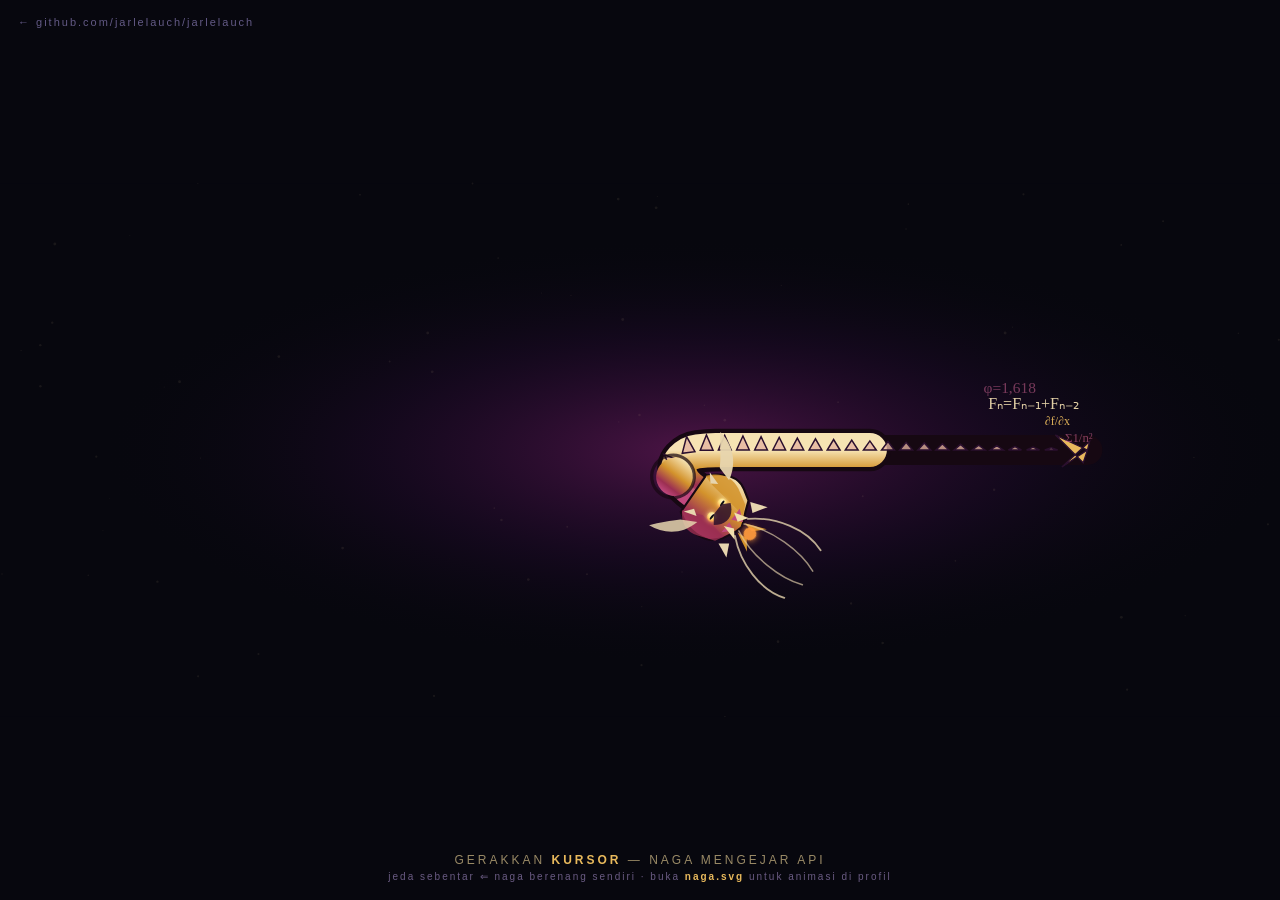
==== naga.html @ 02e19892 "perbaikan: naga versi sangar untuk profil (duri tajam, taring, api dari mulut, rumus dari ekor) + ha" ====
<!doctype html>
<html lang="id">
<head>
<meta charset="utf-8">
<meta name="viewport" content="width=device-width,initial-scale=1">
<title>NAGA API — versi interaktif</title>
<style>
  :root { --gold:#e8b95c; --cream:#f6e3b3; --mag:#c0487e; --void:#07070e; }
  * { box-sizing:border-box; }
  html,body { margin:0; padding:0; height:100%; background:var(--void); overflow:hidden; }
  #scene { display:block; width:100vw; height:100vh; background:var(--void); cursor:crosshair; }
  #hud {
    position:fixed; left:50%; bottom:18px; transform:translateX(-50%);
    font:12px Arial,Helvetica,sans-serif; letter-spacing:3px; color:#9a8a66;
    text-align:center; pointer-events:none; white-space:nowrap;
  }
  #hud b { color:var(--gold); font-weight:700; }
  #hud .sub { color:#6a5b83; letter-spacing:2px; margin-top:4px; font-size:10px; }
  #hud.fade { opacity:.15; transition:opacity 2.4s ease; }
  a#back {
    position:fixed; top:16px; left:18px; color:#8a7db8; text-decoration:none;
    font:11px Arial,sans-serif; letter-spacing:2px; opacity:.7;
  }
  a#back:hover { opacity:1; color:var(--gold); }
</style>
</head>
<body>
<a id="back" href="https://github.com/jarlelauch/jarlelauch" target="_blank" rel="noopener">&#8592; github.com/jarlelauch/jarlelauch</a>

<svg id="scene" viewBox="0 0 1200 500" preserveAspectRatio="xMidYMid meet">
  <defs>
    <linearGradient id="bodyG" x1="0" y1="0" x2="0" y2="1">
      <stop offset="0" stop-color="#f6e3b3"/>
      <stop offset=".45" stop-color="#d3932c"/>
      <stop offset=".8" stop-color="#9c2f52"/>
      <stop offset="1" stop-color="#c0487e"/>
    </linearGradient>
    <linearGradient id="bladeG" gradientUnits="userSpaceOnUse" x1="0" y1="480" x2="0" y2="150">
      <stop offset="0" stop-color="#c0487e" stop-opacity=".25"/>
      <stop offset="1" stop-color="#f2dfad"/>
    </linearGradient>
    <radialGradient id="auraG" cx="50%" cy="50%" r="50%">
      <stop offset="0" stop-color="#5a1750" stop-opacity=".85"/>
      <stop offset=".55" stop-color="#2a0b36" stop-opacity=".35"/>
      <stop offset="1" stop-color="#07070e" stop-opacity="0"/>
    </radialGradient>
    <radialGradient id="eyeG" cx="40%" cy="35%" r="70%">
      <stop offset="0" stop-color="#fff6d8"/>
      <stop offset=".5" stop-color="#ffe27a"/>
      <stop offset="1" stop-color="#ff8a3c"/>
    </radialGradient>
    <filter id="glow" x="-80%" y="-80%" width="260%" height="260%">
      <feGaussianBlur stdDeviation="2.6" result="b"/>
      <feMerge><feMergeNode in="b"/><feMergeNode in="SourceGraphic"/></feMerge>
    </filter>
    <filter id="fire" x="-200%" y="-200%" width="500%" height="500%">
      <feGaussianBlur stdDeviation="3.4" result="b"/>
      <feMerge><feMergeNode in="b"/><feMergeNode in="SourceGraphic"/></feMerge>
    </filter>
  </defs>

  <rect width="1200" height="500" fill="#07070e"/>
  <ellipse id="aura" cx="600" cy="250" rx="560" ry="200" fill="url(#auraG)"/>

  <g id="stars"></g>

  <g id="bodyWrap">
    <path id="outBack" fill="none" stroke="#160812" stroke-width="28" stroke-linecap="round"/>
    <path id="outFront" fill="none" stroke="#160812" stroke-width="40" stroke-linecap="round"/>
    <path id="fillBack" fill="none" stroke="url(#bodyG)" stroke-width="20" stroke-linecap="round"/>
    <path id="fillFront" fill="none" stroke="url(#bodyG)" stroke-width="32" stroke-linecap="round"/>
    <path id="shine" fill="none" stroke="#ffe9b8" stroke-width="4" stroke-opacity=".18" stroke-linecap="round"/>
    <path id="spikes" fill="url(#bladeG)" stroke="#2a0f2e" stroke-width="1.4"/>
    <path id="tailfin" fill="#e8b95c" stroke="#2a0f2e" stroke-width="1.2"/>
  </g>

  <g id="head">
    <circle id="neck" cx="-26" cy="0" r="18" fill="url(#bodyG)"/>
    <circle cx="-28" cy="1" r="20" fill="none" stroke="#160812" stroke-width="3" stroke-opacity=".7"/>
    <path id="skull" d="M-4 -18 C 8 -32 22 -36 32 -30 L 42 -24 L 46 -14 L 50 -6 L 52 0 L 50 7 L 44 19 L 36 27 C 24 33 10 31 -2 23 Z" fill="url(#bodyG)" stroke="#160812" stroke-width="2"/>
    <path d="M-4 -18 C 4 -29 16 -33 28 -27 L 42 -19 L 46 -10 L 6 -15 Z" fill="#d3932c" opacity=".85"/>
    <path d="M-2 21 C 4 31 14 35 24 31 L 40 25 L 44 17 L 16 13 Z" fill="#9c2f52" opacity=".8"/>
    <path d="M4 -15 L -3 -23 L 10 -19 Z" fill="#e7d5ae"/>
    <path d="M6 13 L 0 21 L 12 17 Z" fill="#e7d5ae"/>
    <path d="M16 -28 C 12 -46 -2 -57 -18 -59 C -12 -50 -4 -42 2 -32 Z" fill="#e7d5ae" opacity=".95"/>
    <path d="M16 21 C 12 39 -2 49 -18 51 C -12 43 -4 35 2 29 Z" fill="#e7d5ae" opacity=".85"/>
    <path d="M44 -24 L 60 -30 L 52 -17 Z" fill="#e7d5ae"/>
    <path d="M44 25 L 58 31 L 52 19 Z" fill="#e7d5ae"/>
    <path d="M52 -5 L 72 -13 L 62 -3 Z" fill="#d3932c"/>
    <path d="M52 6 L 70 15 L 62 5 Z" fill="#d3932c"/>
    <path d="M40 -13 L 50 -5 L 40 0 Z" fill="#c0487e"/>
    <path d="M40 15 L 48 7 L 40 3 Z" fill="#c0487e"/>
    <circle id="eye1" cx="24" cy="-7" r="4.6" fill="url(#eyeG)" filter="url(#glow)"/>
    <ellipse cx="24" cy="-7" rx="1" ry="3.1" fill="#0b0d12"/>
    <circle id="eye2" cx="24" cy="9" r="4.6" fill="url(#eyeG)" filter="url(#glow)"/>
    <ellipse cx="24" cy="9" rx="1" ry="3.1" fill="#0b0d12"/>
    <path class="whis" d="M52 -10 C 72 -28 102 -36 124 -28" fill="none" stroke="#e7d5ae" stroke-width="1.7" stroke-opacity=".8" stroke-linecap="round"/>
    <path class="whis" d="M52 -4 C 76 -16 110 -16 130 -8" fill="none" stroke="#e7d5ae" stroke-width="1.4" stroke-opacity=".65" stroke-linecap="round"/>
    <path class="whis" d="M52 10 C 72 28 102 36 124 28" fill="none" stroke="#e7d5ae" stroke-width="1.7" stroke-opacity=".8" stroke-linecap="round"/>
    <path class="whis" d="M52 4 C 76 16 110 16 130 8" fill="none" stroke="#e7d5ae" stroke-width="1.4" stroke-opacity=".65" stroke-linecap="round"/>
    <path d="M38 -7 L 52 -11 L 46 -2 Z" fill="#f2dfad"/>
    <path d="M38 9 L 54 13 L 47 5 Z" fill="#f2dfad"/>
    <path id="throat" d="M30 -12 C 40 -4 40 6 30 14 L 24 6 L 24 -6 Z" fill="#2a0f2a" opacity=".85"/>
    <circle id="flameCore" cx="62" cy="0" r="6" fill="#ff9a3c" filter="url(#fire)" opacity=".95"/>
  </g>

  <g id="fx"></g>
</svg>

<div id="hud">
  <div>GERAKKAN <b>KURSOR</b> &#8212; NAGA MENGEJAR API</div>
  <div class="sub">jeda sebentar &#8656; naga berenang sendiri &middot; buka <b>naga.svg</b> untuk animasi di profil</div>
</div>

<script>
(function(){
  "use strict";
  var SVG=document.getElementById("scene"), NS="http://www.w3.org/2000/svg";
  function el(tag,attrs){var e=document.createElementNS(NS,tag);for(var k in attrs)e.setAttribute(k,attrs[k]);return e;}
  var W=1200,H=500,SEG=26,GAP=17;
  var pts=[];for(var i=0;i<SEG;i++)pts.push({x:600+i*GAP,y:250});
  var head=pts[0],hv={x:0,y:0};
  var mouse={x:600,y:315,last:0};
  var outBack=document.getElementById("outBack"),outFront=document.getElementById("outFront");
  var fillBack=document.getElementById("fillBack"),fillFront=document.getElementById("fillFront");
  var shine=document.getElementById("shine"),spikes=document.getElementById("spikes"),tf=document.getElementById("tailfin");
  var headG=document.getElementById("head"),aura=document.getElementById("aura");
  var fx=document.getElementById("fx");

  SVG.addEventListener("mousemove",function(e){
    var ctm=SVG.getScreenCTM();if(!ctm)return;
    var p=SVG.createSVGPoint();p.x=e.clientX;p.y=e.clientY;
    var q=p.matrixTransform(ctm.inverse());
    mouse.x=Math.max(50,Math.min(W-50,q.x));
    mouse.y=Math.max(50,Math.min(H-50,q.y));
    mouse.last=Date.now();
  });
  SVG.addEventListener("touchmove",function(e){
    var t=e.touches[0];if(!t)return;
    var ctm=SVG.getScreenCTM();if(!ctm)return;
    var p=SVG.createSVGPoint();p.x=t.clientX;p.y=t.clientY;
    var q=p.matrixTransform(ctm.inverse());
    mouse.x=Math.max(50,Math.min(W-50,q.x));
    mouse.y=Math.max(50,Math.min(H-50,q.y));
    mouse.last=Date.now();
  },{passive:true});

  var FORMULAS=["e^{i\u03c0}+1=0","\u03c6=1,618","\u221e","\u222b \u03a3 \u221a","\u03c0\u22483,14159","\u2207\u00b7E=\u03c1","\u03b6(s)","F\u2099=F\u2099\u208b\u2081+F\u2099\u208b\u2082","\u2202f/\u2202x","\u221a2\u22481,414","c=\u03bbf","E=mc\u00b2","\u03a31/n\u00b2","a\u00b2+b\u00b2=c\u00b2","0,1,1,2,3,5,8","2,3,5,7,11,13","\u222eE\u00b7dl","det(A)","\u2211\u1d62\u2080 x\u1d62"];
  var FCOL=["#ffe27a","#ff9a3c","#ff7ab0","#e8b95c","#f6e3b3","#ff8a3c"];

  var stars="";
  for(var s=0;s<70;s++){
    var sx=Math.random()*1200,sy=Math.random()*500,sr=0.4+Math.random()*1;
    stars+='<circle cx="'+sx.toFixed(1)+'" cy="'+sy.toFixed(1)+'" r="'+sr.toFixed(2)+'" fill="#f1d9a0" opacity="0.08"/>';
  }
  document.getElementById("stars").innerHTML=stars;

  function smoothPath(ai,bi){
    var d="M"+pts[ai].x.toFixed(1)+","+pts[ai].y.toFixed(1);
    for(var i=ai;i<bi-1;i++){
      var mx=(pts[i].x+pts[i+1].x)/2,my=(pts[i].y+pts[i+1].y)/2;
      d+=" Q"+pts[i].x.toFixed(1)+","+pts[i].y.toFixed(1)+" "+mx.toFixed(1)+","+my.toFixed(1);
    }
    d+=" L"+pts[bi-1].x.toFixed(1)+","+pts[bi-1].y.toFixed(1);
    return d;
  }

  function spawnFire(spx,spy,vx,vy,life){
    var c=el("circle",{r:"1.8",fill:FCOL[Math.floor(Math.random()*FCOL.length)],filter:"url(#fire)",opacity:"0.95","aria-hidden":"true"});
    fx.appendChild(c);
    var age=0;
    (function ff(){
      age++;
      var k=Math.max(0,1-age/life);
      c.setAttribute("cx",(spx+vx*age).toFixed(1));
      c.setAttribute("cy",(spy+vy*age-0.5*age).toFixed(1));
      c.setAttribute("opacity",(0.95*k).toFixed(2));
      c.setAttribute("r",(0.4+2.4*k).toFixed(2));
      if(age<life)requestAnimationFrame(ff);
      else if(c.parentNode)fx.removeChild(c);
    })();
  }

  var frame=0;
  function step(t){
    var idle=(Date.now()-mouse.last>2000);
    var ax,ay;
    if(!idle){
      ax=(mouse.x-head.x)*0.00090;ay=(mouse.y-head.y)*0.00090;
      hv.x+=ax;hv.y+=ay;hv.x*=0.955;hv.y*=0.955;
    }else{
      var wx=560+Math.sin(t*0.00062)*170+Math.cos(t*0.00021)*70;
      var wy=250+Math.cos(t*0.00044)*80+Math.sin(t*0.00017)*40;
      hv.x+=(wx-head.x)*0.0006;hv.y+=(wy-head.y)*0.0006;
      hv.x*=0.985;hv.y*=0.985;
    }
    head.x+=hv.x;head.y+=hv.y;
    if(head.x<50)head.x=50;if(head.x>W-50)head.x=W-50;
    if(head.y<50)head.y=50;if(head.y>H-50)head.y=H-50;

    for(var i=1;i<SEG;i++){
      var dx=pts[i].x-pts[i-1].x,dy=pts[i].y-pts[i-1].y;
      var d=Math.sqrt(dx*dx+dy*dy)||1;
      if(d>GAP){pts[i].x=pts[i-1].x+dx/d*GAP;pts[i].y=pts[i-1].y+dy/d*GAP;}
    }

    var mid=Math.floor(SEG/2);
    outBack.setAttribute("d",smoothPath(mid,SEG));
    fillBack.setAttribute("d",smoothPath(mid,SEG));
    outFront.setAttribute("d",smoothPath(0,mid+1));
    fillFront.setAttribute("d",smoothPath(0,mid+1));
    shine.setAttribute("d",smoothPath(0,Math.floor(SEG*0.55)));

    var sd="";
    for(var k=1;k<SEG-2;k++){
      var ux=pts[k+1].x-pts[k].x,uy=pts[k+1].y-pts[k].y;
      var L=Math.sqrt(ux*ux+uy*uy)||1;ux/=L;uy/=L;
      var tx=uy,ty=-ux;
      var hgt=15*(1-k/(SEG-3))+2;
      var bx=k%2?6:-6;
      sd+="M"+(pts[k].x+bx*ux).toFixed(1)+" "+(pts[k].y+bx*uy).toFixed(1)+" L"+(pts[k].x+tx*hgt).toFixed(1)+" "+(pts[k].y+ty*hgt).toFixed(1)+" L"+(pts[k].x-bx*ux).toFixed(1)+" "+(pts[k].y-bx*uy).toFixed(1)+" Z";
    }
    spikes.setAttribute("d",sd);

    var tl=pts[SEG-1], bm=pts[SEG-2];
    var dx=bm.x-tl.x,dy=bm.y-tl.y;
    var L2=Math.sqrt(dx*dx+dy*dy)||1;
    var lx=dx/L2,ly=dy/L2;
    var px=-ly,py=lx;
    var f1="M"+tl.x.toFixed(1)+" "+tl.y.toFixed(1)+" L"+(tl.x+lx*30+px*14).toFixed(1)+" "+(tl.y+ly*30+py*14).toFixed(1)+" L"+(tl.x+lx*4-px*12).toFixed(1)+" "+(tl.y+ly*4-py*12).toFixed(1)+" Z";
    var f2="M"+tl.x.toFixed(1)+" "+tl.y.toFixed(1)+" L"+(tl.x+lx*24-px*16).toFixed(1)+" "+(tl.y+ly*24-py*16).toFixed(1)+" L"+(tl.x-lx*2+px*8).toFixed(1)+" "+(tl.y-ly*2+py*8).toFixed(1)+" Z";
    tf.setAttribute("d",f1+" "+f2);

    var ang=Math.atan2(head.y-pts[1].y,head.x-pts[1].x)*180/Math.PI;
    headG.setAttribute("transform","translate("+head.x.toFixed(1)+","+head.y.toFixed(1)+") rotate("+ang.toFixed(1)+")");
    aura.setAttribute("cx",head.x.toFixed(1));aura.setAttribute("cy",(head.y-40).toFixed(1));

    var rad=ang*Math.PI/180;
    var fx1=Math.cos(rad),fy1=Math.sin(rad);
    var px2=-fy1,py2=fx1;

    if(!idle && frame%2===0){
      var n=frame%3===0?2:1;
      for(var q=0;q<n;q++){
        var spx=head.x+fx1*58+px2*(Math.random()-0.5)*12;
        var spy=head.y+fy1*58+py2*(Math.random()-0.5)*12;
        var cone=(Math.random()-0.5)*0.8;
        var speed=1.8+Math.random()*1.8;
        var ca=Math.cos(cone),sa=Math.sin(cone);
        var vx=(fx1*ca+px2*sa)*speed, vy=(fy1*ca+py2*sa)*speed-0.4;
        spawnFire(spx,spy,vx,vy,26+Math.floor(Math.random()*26));
      }
    }

    if(frame%14===0){
      var tx_=pts[SEG-1].x,ty2=pts[SEG-1].y;
      var src=pts[SEG-3];
      var rdx=src.x-tx_,rdy=src.y-ty2;
      var rdL=Math.sqrt(rdx*rdx+rdy*rdy)||1;
      var te=el("text",{"font-family":"Georgia,serif","font-size":(11+Math.random()*5).toFixed(1),fill:FCOL[Math.floor(Math.random()*FCOL.length)],"text-anchor":"middle","x":tx_.toFixed(1),"y":ty2.toFixed(1),"opacity":"0","aria-hidden":"true"});
      te.textContent=FORMULAS[Math.floor(Math.random()*FORMULAS.length)];
      fx.appendChild(te);
      var vtx2=rdx/rdL*1.6, vty=rdy/rdL*1.6-1.1;
      var life=44+Math.floor(Math.random()*18),age=0;
      (function(te,tx_,ty2,vtx2,vty,life){
        (function gg(){
          age++;
          var k=age/life;
          te.setAttribute("x",(tx_+vtx2*age).toFixed(1));
          te.setAttribute("y",(ty2+vty*age).toFixed(1));
          te.setAttribute("opacity",Math.max(0,Math.sin(Math.PI*k)).toFixed(2));
          if(k<1)requestAnimationFrame(gg);
          else if(te.parentNode)fx.removeChild(te);
        })();
      })(te,tx_,ty2,vtx2,vty,life);
    }

    frame++;
    requestAnimationFrame(step);
  }

  var hud=document.getElementById("hud");
  setTimeout(function(){hud.classList.add("fade");},7000);

  requestAnimationFrame(step);
})();
</script>
</body>
</html>
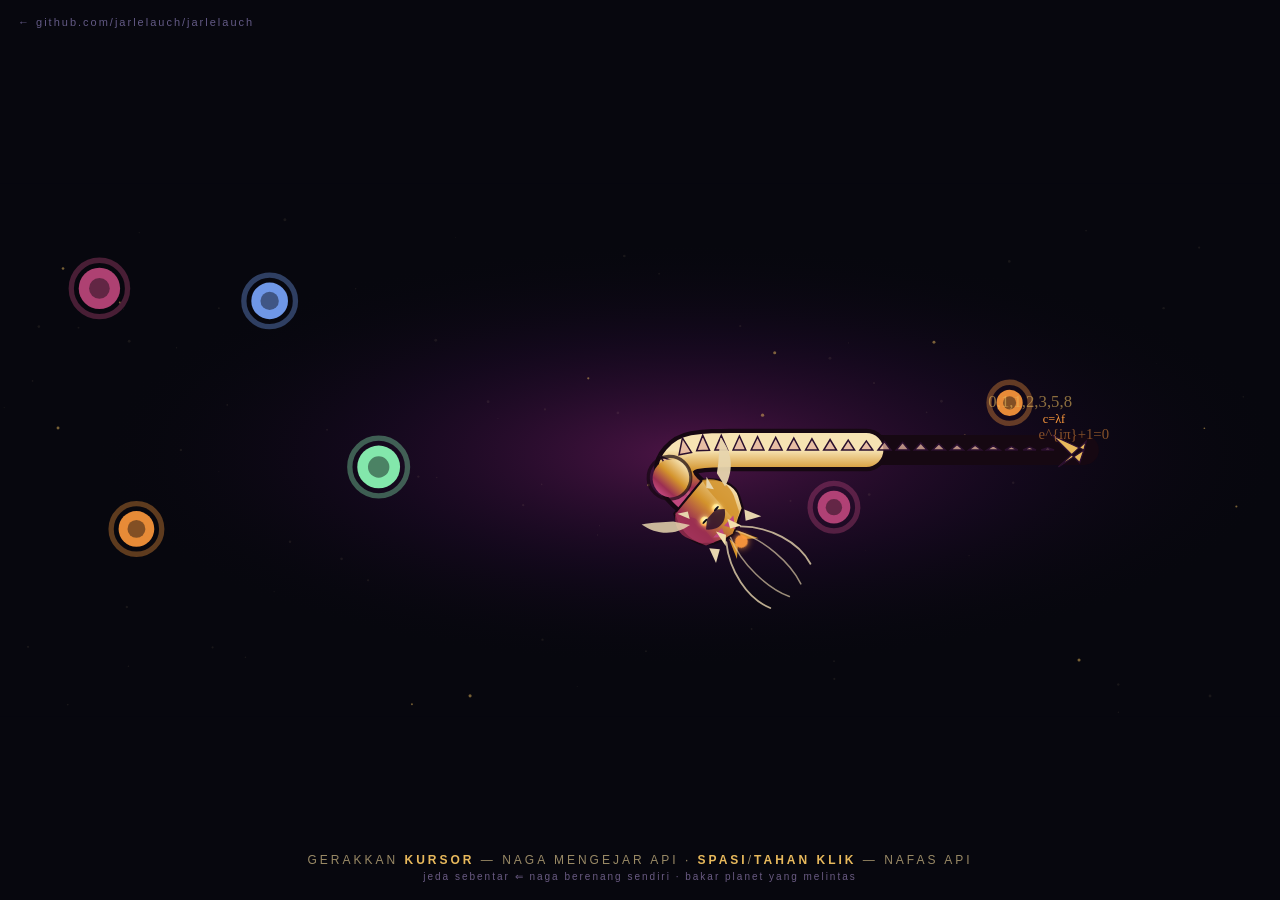
==== commit 05a44278: "fitur: nafas api (Spasi/tahan klik) + arena planet yang bisa dibakar + debu mengambang di halaman in" ====
--- a/naga.html
+++ b/naga.html
@@ -63,6 +63,8 @@
   <ellipse id="aura" cx="600" cy="250" rx="560" ry="200" fill="url(#auraG)"/>
 
   <g id="stars"></g>
+  <g id="planets"></g>
+  <g id="dust"></g>
 
   <g id="bodyWrap">
     <path id="outBack" fill="none" stroke="#160812" stroke-width="28" stroke-linecap="round"/>
@@ -108,8 +110,8 @@
 </svg>
 
 <div id="hud">
-  <div>GERAKKAN <b>KURSOR</b> &#8212; NAGA MENGEJAR API</div>
-  <div class="sub">jeda sebentar &#8656; naga berenang sendiri &middot; buka <b>naga.svg</b> untuk animasi di profil</div>
+  <div>GERAKKAN <b>KURSOR</b> &#8212; NAGA MENGEJAR API &middot; <b>SPASI</b>/<b>TAHAN KLIK</b> &#8212; NAFAS API</div>
+  <div class="sub">jeda sebentar &#8656; naga berenang sendiri &middot; bakar planet yang melintas</div>
 </div>
 
 <script>
@@ -145,6 +147,21 @@
     mouse.last=Date.now();
   },{passive:true});
 
+  var breath=false;
+  function burst(){
+    var bx=head.x,by=head.y;
+    for(var b=0;b<10;b++){
+      var ba=Math.random()*Math.PI*2,bs=2+Math.random()*3;
+      spawnFire(bx+Math.cos(ba)*10,by+Math.sin(ba)*10,Math.cos(ba)*bs,Math.sin(ba)*bs-0.5,22+Math.floor(Math.random()*12));
+    }
+  }
+  window.addEventListener("keydown",function(e){if(e.code==="Space"){e.preventDefault();if(!e.repeat)burst();breath=true;}});
+  window.addEventListener("keyup",function(e){if(e.code==="Space")breath=false;});
+  window.addEventListener("mousedown",function(e){if(e.button===0)breath=true;});
+  window.addEventListener("mouseup",function(){breath=false;});
+  SVG.addEventListener("touchstart",function(){breath=true;},{passive:true});
+  SVG.addEventListener("touchend",function(){breath=false;},{passive:true});
+
   var FORMULAS=["e^{i\u03c0}+1=0","\u03c6=1,618","\u221e","\u222b \u03a3 \u221a","\u03c0\u22483,14159","\u2207\u00b7E=\u03c1","\u03b6(s)","F\u2099=F\u2099\u208b\u2081+F\u2099\u208b\u2082","\u2202f/\u2202x","\u221a2\u22481,414","c=\u03bbf","E=mc\u00b2","\u03a31/n\u00b2","a\u00b2+b\u00b2=c\u00b2","0,1,1,2,3,5,8","2,3,5,7,11,13","\u222eE\u00b7dl","det(A)","\u2211\u1d62\u2080 x\u1d62"];
   var FCOL=["#ffe27a","#ff9a3c","#ff7ab0","#e8b95c","#f6e3b3","#ff8a3c"];
 
@@ -165,20 +182,60 @@
     return d;
   }
 
-  function spawnFire(spx,spy,vx,vy,life){
-    var c=el("circle",{r:"1.8",fill:FCOL[Math.floor(Math.random()*FCOL.length)],filter:"url(#fire)",opacity:"0.95","aria-hidden":"true"});
+  var fires=[];
+  function spawnFire(spx,spy,vx,vy,life,col){
+    var c=el("circle",{r:"1.8",fill:col||FCOL[Math.floor(Math.random()*FCOL.length)],filter:"url(#fire)",opacity:"0.95","aria-hidden":"true"});
     fx.appendChild(c);
-    var age=0;
+    var p={c:c,spx:spx,spy:spy,vx:vx,vy:vy,age:0,life:life,dead:false};
+    fires.push(p);
     (function ff(){
-      age++;
-      var k=Math.max(0,1-age/life);
-      c.setAttribute("cx",(spx+vx*age).toFixed(1));
-      c.setAttribute("cy",(spy+vy*age-0.5*age).toFixed(1));
+      if(p.dead){if(c.parentNode)fx.removeChild(c);return;}
+      p.age++;
+      var k=Math.max(0,1-p.age/p.life);
+      c.setAttribute("cx",(p.spx+p.vx*p.age).toFixed(1));
+      c.setAttribute("cy",(p.spy+p.vy*p.age-0.5*p.age).toFixed(1));
       c.setAttribute("opacity",(0.95*k).toFixed(2));
       c.setAttribute("r",(0.4+2.4*k).toFixed(2));
-      if(age<life)requestAnimationFrame(ff);
-      else if(c.parentNode)fx.removeChild(c);
+      if(p.age<p.life)requestAnimationFrame(ff);
+      else{p.dead=true;if(c.parentNode)fx.removeChild(c);}
     })();
+  }
+  function killFire(p){
+    p.dead=true;
+    var ci=fires.indexOf(p);if(ci>=0)fires.splice(ci,1);
+    if(p.c&&p.c.parentNode)fx.removeChild(p.c);
+  }
+  function bomb(P){
+    if(!P.alive)return;
+    P.alive=false;
+    var bx=P.x,by=P.y;
+    for(var b=0;b<14;b++){
+      var ba=Math.random()*Math.PI*2,bs=1.4+Math.random()*2.6;
+      spawnFire(bx,by,Math.cos(ba)*bs,Math.sin(ba)*bs-0.4,20+Math.floor(Math.random()*14),["#ff9a3c","#ff7ab0","#ffe27a","#e8b95c"][Math.floor(Math.random()*4)]);
+    }
+    var hal=el("circle",{cx:bx,cy:by,r:"0",fill:"none",stroke:P.color,"stroke-width":"3",opacity:"0.9","aria-hidden":"true"});
+    fx.appendChild(hal);
+    (function hh(){hal.setAttribute("r",(parseFloat(hal.getAttribute("r"))+1.4).toFixed(1));hal.setAttribute("opacity",(parseFloat(hal.getAttribute("opacity"))-0.06).toFixed(2));if(parseFloat(hal.getAttribute("opacity"))>0)requestAnimationFrame(hh);else if(hal.parentNode)fx.removeChild(hal);})();
+    if(P.g&&P.g.parentNode)planetG.removeChild(P.g);
+  }
+  function spawnPlanet(){
+    var P={x:Math.random()*1200,y:30+Math.random()*440,r:9+Math.random()*14,vx:(Math.random()-0.5)*0.9,vy:0.12+Math.random()*0.2,color:["#e8b95c","#c0487e","#7aa7ff","#8fffbb","#ff9a3c"][Math.floor(Math.random()*5)],alive:true};
+    var g=el("g",{});
+    var halo=el("circle",{r:P.r+7,fill:"none",stroke:P.color,opacity:"0.35","stroke-width":"5","aria-hidden":"true"});
+    var body=el("circle",{r:P.r,fill:P.color,"fill-opacity":"0.9","aria-hidden":"true"});
+    var core=el("circle",{r:P.r*0.5,fill:"#07070e",opacity:"0.45","aria-hidden":"true"});
+    g.appendChild(halo);g.appendChild(body);g.appendChild(core);
+    P.g=g;planetG.appendChild(g);planets.push(P);
+  }
+  var planets=[],planetG=document.getElementById("planets");
+  for(var pl0=0;pl0<6;pl0++)spawnPlanet();
+
+  var dust=[],dustE=[],dustG=document.getElementById("dust");
+  for(var d0=0;d0<16;d0++){
+    var dc=el("circle",{r:(0.7+Math.random()*0.9).toFixed(2),fill:"#e8b95c",opacity:"0.5","aria-hidden":"true"});
+    dustG.appendChild(dc);
+    dust.push({x:Math.random()*1200,y:Math.random()*500,v:0.15+Math.random()*0.4});
+    dustE.push(dc);
   }
 
   var frame=0;
@@ -249,6 +306,15 @@
         var ca=Math.cos(cone),sa=Math.sin(cone);
         var vx=(fx1*ca+px2*sa)*speed, vy=(fy1*ca+py2*sa)*speed-0.4;
         spawnFire(spx,spy,vx,vy,26+Math.floor(Math.random()*26));
+      }
+    }
+
+    if(breath){
+      for(var bb=0;bb<(frame%3===0?3:2);bb++){
+        var cSpread=(Math.random()-0.5)*0.55;
+        var cb=Math.cos(cSpread),sb=Math.sin(cSpread);
+        var bvx=(fx1*cb+px2*sb)*(2.6+Math.random()*2.2),bvy=(fy1*cb+py2*sb)*(2.6+Math.random()*2.2)+0.2;
+        spawnFire(head.x+fx1*56+px2*(Math.random()-0.5)*10,head.y+fy1*56+py2*(Math.random()-0.5)*10,bvx,bvy,30+Math.floor(Math.random()*18));
       }
     }
 
@@ -275,6 +341,40 @@
       })(te,tx_,ty2,vtx2,vty,life);
     }
 
+    for(var bi=0;bi<fires.length;){
+      var f=fires[bi];
+      if(f.dead){fires.splice(bi,1);continue;}
+      var fcx=f.spx+f.vx*f.age,fcy=f.spy+f.vy*f.age-0.5*f.age;
+      var hitP=null;
+      for(var plj=0;plj<planets.length;plj++){
+        var PJ=planets[plj];
+        if(!PJ.alive)continue;
+        var pdx=fcx-PJ.x,pdy=fcy-PJ.y,pr=PJ.r+2.5;
+        if(pdx*pdx+pdy*pdy<pr*pr){hitP=PJ;break;}
+      }
+      if(hitP){bomb(hitP);killFire(f);}
+      else bi++;
+    }
+    for(var dm=0;dm<planets.length;dm++){
+      var PM=planets[dm];
+      if(!PM.alive)continue;
+      PM.x+=PM.vx;PM.y+=PM.vy;
+      if(PM.x<-40)PM.x=1240;else if(PM.x>1240)PM.x=-40;
+      if(PM.y>H+40){PM.y=-40;PM.x=Math.random()*1200;}
+      PM.g.setAttribute("transform","translate("+PM.x.toFixed(1)+","+PM.y.toFixed(1)+")");
+    }
+    if(frame>0&&frame%200===0){
+      var alive=0;for(var pa=0;pa<planets.length;pa++)if(planets[pa].alive)alive++;
+      if(alive<5)spawnPlanet();
+    }
+    for(var dk=0;dk<dust.length;dk++){
+      dust[dk].y-=dust[dk].v;dust[dk].x+=0.12;
+      if(dust[dk].y<0)dust[dk].y=500;
+      if(dust[dk].x>1200)dust[dk].x=0;
+      dustE[dk].setAttribute("cx",dust[dk].x.toFixed(1));
+      dustE[dk].setAttribute("cy",dust[dk].y.toFixed(1));
+    }
+
     frame++;
     requestAnimationFrame(step);
   }
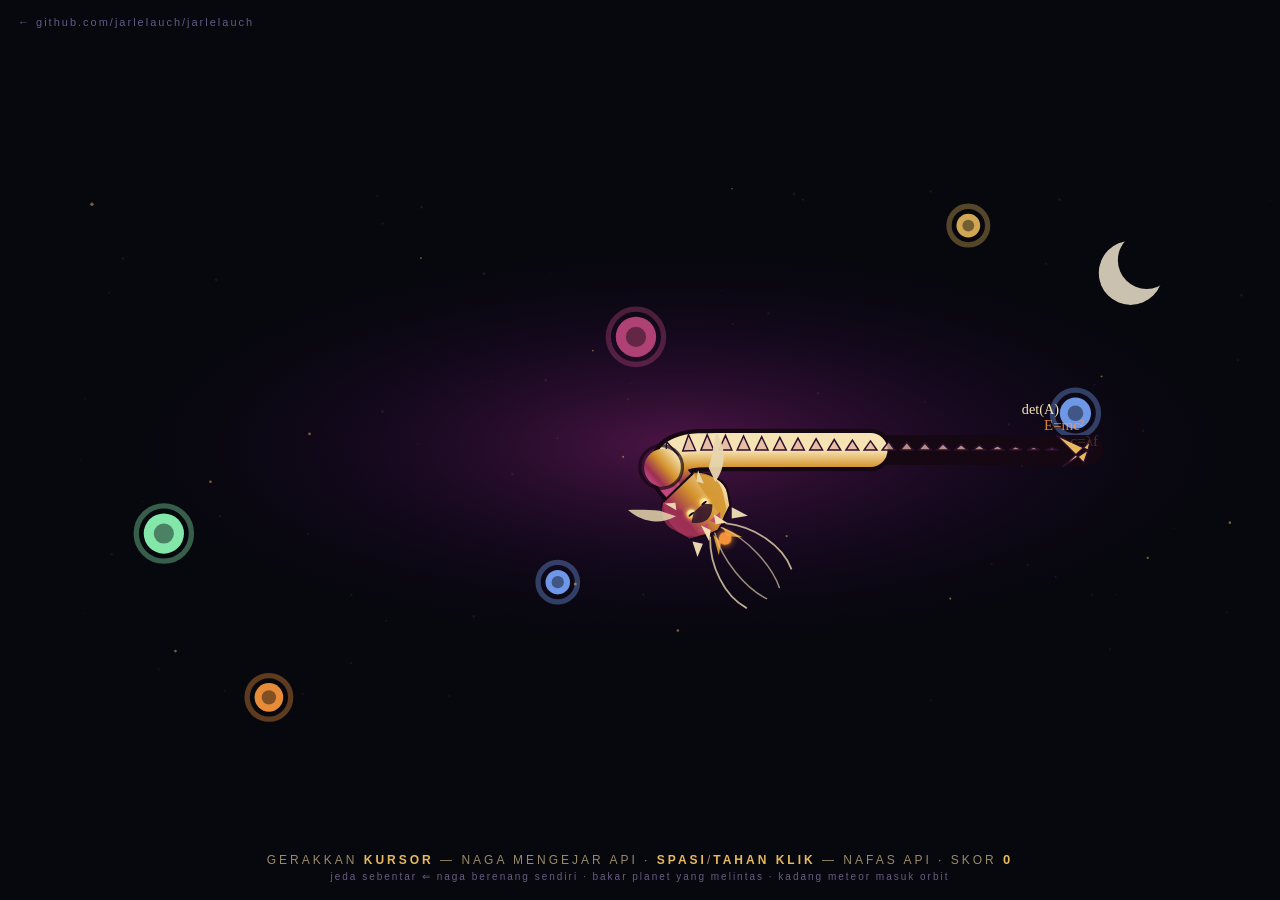
==== commit 77b2b8fc: "fitur: naga interaktif — skor planet terbakar di HUD, rembulan sabit, meteor melintas di langit mala" ====
--- a/naga.html
+++ b/naga.html
@@ -15,6 +15,7 @@
     text-align:center; pointer-events:none; white-space:nowrap;
   }
   #hud b { color:var(--gold); font-weight:700; }
+  #score { color:var(--cream); font-size:13px; vertical-align:baseline; }
   #hud .sub { color:#6a5b83; letter-spacing:2px; margin-top:4px; font-size:10px; }
   #hud.fade { opacity:.15; transition:opacity 2.4s ease; }
   a#back {
@@ -57,14 +58,20 @@
       <feGaussianBlur stdDeviation="3.4" result="b"/>
       <feMerge><feMergeNode in="b"/><feMergeNode in="SourceGraphic"/></feMerge>
     </filter>
+    <mask id="moonM">
+      <circle cx="1060" cy="84" r="30" fill="#fff"/>
+      <circle cx="1075" cy="72" r="27" fill="#000"/>
+    </mask>
   </defs>
 
   <rect width="1200" height="500" fill="#07070e"/>
   <ellipse id="aura" cx="600" cy="250" rx="560" ry="200" fill="url(#auraG)"/>
 
   <g id="stars"></g>
+  <circle id="moon" cx="1060" cy="84" r="30" fill="#ece2cc" opacity=".85" mask="url(#moonM)" filter="url(#glow)" aria-hidden="true"/>
   <g id="planets"></g>
   <g id="dust"></g>
+  <g id="comets"></g>
 
   <g id="bodyWrap">
     <path id="outBack" fill="none" stroke="#160812" stroke-width="28" stroke-linecap="round"/>
@@ -110,8 +117,8 @@
 </svg>
 
 <div id="hud">
-  <div>GERAKKAN <b>KURSOR</b> &#8212; NAGA MENGEJAR API &middot; <b>SPASI</b>/<b>TAHAN KLIK</b> &#8212; NAFAS API</div>
-  <div class="sub">jeda sebentar &#8656; naga berenang sendiri &middot; bakar planet yang melintas</div>
+  <div>GERAKKAN <b>KURSOR</b> &#8212; NAGA MENGEJAR API &middot; <b>SPASI</b>/<b>TAHAN KLIK</b> &#8212; NAFAS API &middot; SKOR <b id="score">0</b></div>
+  <div class="sub">jeda sebentar &#8656; naga berenang sendiri &middot; bakar planet yang melintas &middot; kadang meteor masuk orbit</div>
 </div>
 
 <script>
@@ -128,6 +135,8 @@
   var shine=document.getElementById("shine"),spikes=document.getElementById("spikes"),tf=document.getElementById("tailfin");
   var headG=document.getElementById("head"),aura=document.getElementById("aura");
   var fx=document.getElementById("fx");
+  var cometG=document.getElementById("comets");
+  var score=0,scoreEl=document.getElementById("score");
 
   SVG.addEventListener("mousemove",function(e){
     var ctm=SVG.getScreenCTM();if(!ctm)return;
@@ -208,6 +217,7 @@
   function bomb(P){
     if(!P.alive)return;
     P.alive=false;
+    score++;if(scoreEl)scoreEl.textContent=score;
     var bx=P.x,by=P.y;
     for(var b=0;b<14;b++){
       var ba=Math.random()*Math.PI*2,bs=1.4+Math.random()*2.6;
@@ -236,6 +246,36 @@
     dustG.appendChild(dc);
     dust.push({x:Math.random()*1200,y:Math.random()*500,v:0.15+Math.random()*0.4});
     dustE.push(dc);
+  }
+
+  function spawnComet(){
+    var sx=60+Math.random()*1100;
+    var sy=6+Math.random()*46;
+    var ang=0.32+Math.random()*0.22;
+    var sp=8+Math.random()*6;
+    var vcx=-Math.cos(ang)*sp, vcy=Math.sin(ang)*sp;
+    var life=64+Math.floor(Math.random()*46);
+    var head=el("circle",{"r":"2.4","fill":"#dce8ff",filter:"url(#glow)","opacity":"0.95","aria-hidden":"true"});
+    var trail=el("line",{"stroke":"#9fb8e8","stroke-width":"1.6","stroke-linecap":"round","opacity":"0","aria-hidden":"true"});
+    cometG.appendChild(head);cometG.appendChild(trail);
+    var age=0,dead=false;
+    (function cc(){
+      if(dead){if(head.parentNode)cometG.removeChild(head);if(trail.parentNode)cometG.removeChild(trail);return;}
+      age++;
+      var k=age/life;
+      var cx=sx+vcx*age, cy=sy+vcy*age;
+      head.setAttribute("cx",cx.toFixed(1));
+      head.setAttribute("cy",cy.toFixed(1));
+      var tl=Math.min(age*10,110);
+      trail.setAttribute("x1",cx.toFixed(1));
+      trail.setAttribute("y1",cy.toFixed(1));
+      trail.setAttribute("x2",(cx-vcx*tl).toFixed(1));
+      trail.setAttribute("y2",(cy-vcy*tl).toFixed(1));
+      trail.setAttribute("opacity",(0.55*(1-k)).toFixed(2));
+      if(age<life&&cx>-140&&cy<H+140){requestAnimationFrame(cc);return;}
+      dead=true;
+      if(head.parentNode)cometG.removeChild(head);if(trail.parentNode)cometG.removeChild(trail);
+    })();
   }
 
   var frame=0;
@@ -375,6 +415,8 @@
       dustE[dk].setAttribute("cy",dust[dk].y.toFixed(1));
     }
 
+    if(frame>0&&frame%160===0&&Math.random()<0.7)spawnComet();
+
     frame++;
     requestAnimationFrame(step);
   }
